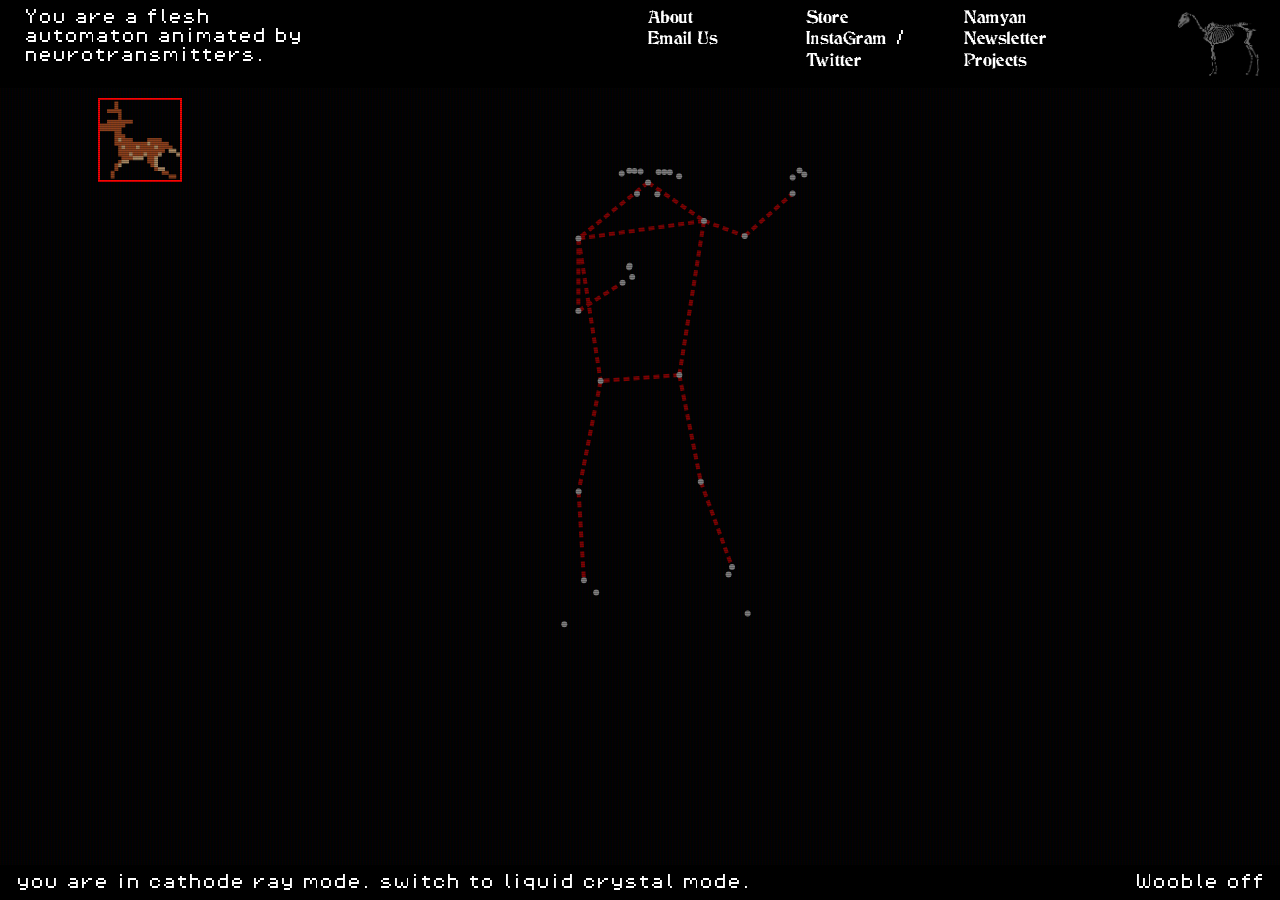
==== about.html @ b90b241c "force chaser visible with inline style, use flexbox for centring text" ====
<!DOCTYPE html>
<html>
<head>
  <title>About - NAMYAN</title>
  <link rel="shortcut icon" type="image/png" href="mouse.png">
  <link rel="icon" type="image/png" href="gmouse.png">

  <meta charset="UTF-8">
  <meta name="viewport" content="width=device-width, initial-scale=1.0, user-scalable=no">
  <meta name="title" content="NAMYAN">
  <meta name="description" content="NAMYAN">

  <!-- Open Graph -->
  <meta property="og:type" content="website">
  <meta property="og:url" content="https://namyan.org/">
  <meta property="og:title" content="NAMYAN">
  <meta property="og:description" content="NAMYAN">
  <meta property="og:image" content="meta.jpg">

  <!-- Twitter Cards -->
  <meta property="twitter:card" content="summary_large_image">
  <meta property="twitter:url" content="https://namyan.org/">
  <meta property="twitter:title" content="NAMYAN">
  <meta property="twitter:description" content="NAMYAN">
  <meta property="twitter:image" content="meta.jpg">

  <!-- Local CSS -->
  <link rel="stylesheet" href="styles.css">
  <link id="mode" rel="stylesheet" href="crt.css">

</head>
<body>

  <svg style="position:fixed;width:0;height:0;z-index:-1" aria-hidden="true">
    <filter id="fisheye">
      <feTurbulence type="fractalNoise" baseFrequency="0.015" numOctaves="1" result="noise"/>
      <feDisplacementMap in="SourceGraphic" in2="noise" scale="30" xChannelSelector="R" yChannelSelector="G"/>
    </filter>
    <filter id="fisheye2">
      <feTurbulence type="fractalNoise" baseFrequency="0.015" numOctaves="1" result="noise"/>
      <feDisplacementMap in="SourceGraphic" in2="noise" scale="25" xChannelSelector="G" yChannelSelector="B"/>
    </filter>
  </svg>

  <div id="header">


  <div class="grid-2">
    <div class="grid-2 def-div">
      <span id="definition" class="defintion"></span>
      <nav class="mobile-menu">Menu</nav>
    </div>
  </div>

  <div class="grid-2">
    <div class="grid-4">
      <ul class="nav">
       <li><a id="link-about" href="about.html">About</a></li>
       <li><a id="" href="mailto:namyan@namyan.org">Email Us</a></li>
        <!-- <li><a id="link-projects" href="projects.html">Projects</a></li> -->
      </ul>
    </div>
    <div class="grid-4">
      <ul class="nav">
               <li><a id="link-support" href="store.html">Store</a></li>
                <li><a id="" href="https://instagram.com/namyan.co" target="_blank">InstaGram</a> / 
            <a href="https://twitter.com/namyan" target="_blank">Twitter</a>
        <!-- <li><a id="link-support" href="store.html">Store</a></li> -->
      </ul>
    </div>
    <div class="grid-4">
      <ul class="nav">
        <li><a id="link-newsletter" href="newsletter.html" target="_blank">Namyan Newsletter</a></li>
        <li><a id="link-projects" href="projects.html">Projects</a></li>
        </li>
      </ul>
    </div>
    <div class="grid-4">
      <div class="nav logo">
        <a href="index.html"><img src="bhorse-bones.png"></a>
      </div>
    </div>
  </div>
</div>

<div class="mobile-menu-content">
  <h2><a id="link-participate" href="participate.html">Participate</a></h2>
  <h2><a id="link-projects" href="projects.html">Projects</a></h2>
  <h2><a id="link-about" href="about.html">About</a></h2>
  <h2><a id="link-store" href="store.html">Store</a></h2>
  <h2><a id="link-newsletter" href="newsletter.html" target="_blank">Namyan Newsletter</a></h2>
  <h2><a id="" href="mailto:namyan@gmail.com">Email</a></h2>
  <h2><a id="" href="https://instagram.com/namyan.co" target="_blank">InstaGram</a></h2>
  <h2><a href="https://twitter.com/namyan" target="_blank">Twitter</a></h2>
</div>

  

  <div id="footer">
    <div class="mode"><button id="mode-toggle"></button></div>
    <div class="wobble"><button id="wobble-toggle">Wooble off</button></div>
  </div>


  <div class="website-grid grid-hide">
    <div class="grid-inner">
      <section>
        <div class="grid-2">
          <!-- <div class="chars chars1"></div> -->
          <p class="large">NA</p>
        </div>
        <div class="grid-2">
          <!-- <div class="chars chars1"></div> -->
          <p class="large">M</p>
        </div>
        <div class="grid-2">
          <!-- <div class="chars chars3"></div> -->
          <p class="large">Y</p>
        </div>
        <div class="grid-2">
          <!-- <div class="chars chars4"></div> -->
          <p class="large">AN</p>
        </div>
      </section>
    </div>
  </div>
  <div class="crt-overlay crt-overlay-fullsize"></div>
  <div id="shell" class="shell shell-fullsize">

  <!-- Loader block here -->
  <div class="loader-content">
    <canvas id="pose-loader" width="400" height="400">
      
    </canvas>
  </div>

    <div class="shell-content hide-content" style="display:flex; align-items:center; justify-content:center; height:100%;">
      <p style="text-align:center; font-family:var(--main-special-font); font-size:16px; margin:0;">for the love of the game</p>
    </div>

    <div id="chaser" style="display:block; top:100px; left:100px;">
      <img src="images/svgs/demon1.svg" class="chaser-frame" data-frame="0" data-mode="wander">
      <img src="images/svgs/demon2.svg" class="chaser-frame" data-frame="1" data-mode="wander">
      <img src="images/svgs/chaser1.svg" class="chaser-frame" data-frame="0" data-mode="attack" style="display:none">
      <img src="images/svgs/chaser2.svg" class="chaser-frame" data-frame="1" data-mode="attack" style="display:none">
    </div>
  </div>

  <script src="outside.js"></script>

<style>
#chaser {
  display: none;
  position: fixed;
  width: 80px;
  height: 80px;
  pointer-events: none;
  z-index: 9999;
  will-change: transform;
  outline: 2px solid red;
}
@media (max-width: 600px) {
  #chaser { width: 50px; height: 50px; }
}
#chaser .chaser-frame {
  position: absolute;
  top: 0;
  left: 0;
  width: 100%;
  height: 100%;
  filter: none !important;
  -webkit-filter: none !important;
}
#chaser .chaser-frame[data-frame="1"] {
  opacity: 0;
}
#chaser .chaser-frame[data-mode="attack"] {
  transform: scale(1.35);
  transform-origin: center center;
}
</style>



</body>

</html>
---- styles.css ----
:root {
    --text-margin: 10vh;
    --body-margin: 1.25vw;
    --program-margin: .5vw;

    --header-height: 88px;
    --footer-height: 35px;
    --border-rad: 4px;

    --small-text: var(--main-small-text);
    --small-line-height: var(--main-small-line-height);
    --medium-text: var(--main-medium-text);
    --medium-line-height: var(--main-medium-line-height);
    --large-text: var(--main-large-text);
    --large-line-height: var(--main-large-line-height);

    --main-small-text: calc(14px + 0.1vw);
    --main-small-line-height: 1;
    --main-medium-text: calc(20px + 0.34vw);
    --main-medium-line-height: 1.1;
    --main-large-text: calc(24px + 2vw);
    --main-large-line-height: 1;

    --main-title-font: 'Hershey', sans-serif;
    --main-header-font: 'Hershey', sans-serif;
    --main-body-font: 'Hershey', sans-serif;
    --main-special-font: 'Screenfont', monospace;

    --alpha-title-font: 'Geneva 9', sans-serif;
    --alpha-header-font: 'Arastin Pro', sans-serif;
    --alpha-body-font: 'DIN Alternate', sans-serif;
    --alpha-special-font: 'Ductus', sans-serif;
}

@font-face {
  font-family: 'Hershey';
  src: url('fonts/JMH Cthulhumbus Arcade.otf') format('opentype');
  font-weight: bold;
}
@font-face {
  font-family: 'Hershey';
  src: url('fonts/PixelOperator8.ttf') format('truetype');
  font-weight: normal;
}
@font-face {
  font-family: 'Geneva 9';
  src: url('fonts/JMH Cthulhumbus Arcade.otf') format('opentype');
}
@font-face {
  font-family: 'Arastin Pro';
  src: url('fonts/PixelOperator8.ttf') format('truetype');
}
@font-face {
  font-family: 'DIN Alternate';
  src: url('fonts/PixelOperator8.ttf') format('truetype');
}
@font-face {
  font-family: 'Ductus';
  src: url('fonts/JMH Cthulhumbus Arcade.otf') format('opentype');
}
@font-face {
  font-family: 'Screenfont';
  src: url('fonts/PixelOperatorMono-Bold.ttf') format('truetype');
}

.alpha.featured .title,
.alpha #session-name, #tag.alpha {
  font-family: var(--alpha-title-font) !important;
  letter-spacing: 0.1rem;
  -webkit-text-stroke: 2px;
}

#tag.alpha {
  color: var(--alpha-text);
}

.alpha.session .title.class {
  font-size: calc(var(--large-text) * .7) !important;
}

.alpha .index-teachers {
  letter-spacing: .05rem;
  font-size: 1.7rem;
}

.alpha #home {
  gap: 0px;
  position: relative;
}

.currently .alpha, .alpha .home-intro {
  position: relative;
}

.alpha p.large {
  font-size: calc(20px + 1.5vw) !important;
}

#session-name a {
  text-decoration: none !important;
}

html {
  box-sizing: border-box;
  scroll-behavior: smooth;
}

.fisheye {
  perspective: 600px;
  perspective-origin: 50% 40%;
}

.fisheye .shell,
.fisheye #shell {
  transform: rotateX(2deg) scale(0.97);
  transform-style: preserve-3d;
  filter: url(#fisheye);
}

.fisheye #header {
  transform: rotateX(-1deg) scale(1.02);
  transform-style: preserve-3d;
  filter: url(#fisheye2);
}

.fisheye #footer {
  transform: rotateX(-1deg) scale(1.02);
  transform-style: preserve-3d;
  filter: url(#fisheye2);
}

*, *:before, *:after {
  box-sizing: inherit;
}

body {
  background-color: var(--background);
  margin: 0;
  font: var(--main-title-font);
  color: inherit;
}

h1, h2, h3, h4, h5, p, ul, li {
  margin: 0;
}

h1 {
  -ms-transform: rotate(0deg) !important;
  -webkit-transform: rotate(0deg) !important;
  transform: rotate(0deg) !important;
}

h1, p.large, .mobile-menu, a.large, h8 {
  font-size: var(--large-text) !important;
  font-weight: lighter;
  font-family: var(--main-title-font);
}

.session .title, .project .title {
  font-size: var(--large-text) !important;
  word-break: break-word;
}

.featured:hover .title, .title:hover,
.featured:hover h6,
.entity:hover h3 {
  color: var(--text-link);
}

.project h4.type {
  text-transform: lowercase;
}

.project h2, .project h6 {
  font-size: var(--medium-text);
}

h2, .mobile-menu-content h2 a {
  font-size: var(--medium-text);
  font-family: var(--main-title-font);
}

h3, section .grid-2 p, .block-text, section .grid-2 ul {
  font-size: var(--medium-text);
  font-weight: lighter;
  line-height: var(--medium-line-height);
  letter-spacing: -.5px;
}

h3, section .grid-2 p, .block-text {
  margin-bottom: calc(var(--text-margin)/3);
}

.labels-info h3 {
  margin-bottom: 0px !important;
  margin-top: calc(var(--body-margin)/3);
}

section .grid-2 ul ul {
  padding-inline-start: calc(var(--body-margin)*6 * -1);
}

section .grid-2 ul li {
  margin-bottom: var(--body-margin);
}

.grid-2 p, section .grid-2 ul {
  padding-right: calc(var(--text-margin)/2);
  list-style: none;
}

.block-text .test-icon, p .test-icon {
  color: var(--text-color);
}
.block-text .test-icon::before, p .test-icon::before, .sfpc-link .test-icon::before {
  content: "\25E6\FE0E";
}
.block-text:nth-of-type(3n) .test-icon::before, p .test-icon:nth-of-type(3n)::before, .sfpc-link:nth-of-type(3n) .test-icon::before {
  content: "*\FE0E";
}
.block-text:nth-of-type(2n) .test-icon::before, p .test-icon:nth-of-type(2n)::before, .sfpc-link:nth-of-type(2n) .test-icon::before {
  content: "\25AB\FE0E";
}
.block-text:nth-of-type(4n) .test-icon::before, p .test-icon:nth-of-type(4n)::before, .sfpc-link:nth-of-type(4n) .test-icon::before {
  content: "\25CC\FE0E";
}
.block-text:nth-of-type(5n) .test-icon::before, p .test-icon:nth-of-type(5n)::before, .sfpc-link:nth-of-type(5n) .test-icon::before {
  content: "\2023\FE0E";
}

section .grid-2 ul li::before {
  content: "\25E6\FE0E";
  font-weight: bold;
  line-height: var(--medium-text);
  display: inline-block;
  width: 1.5em;
  margin-left: -1.5em;
  font-family: var(--main-special-font);
}

section .grid-2 ul li:nth-of-type(3n):before,
section .grid-2 ul:nth-of-type(3n) li:before {
  content: "*\FE0E";
  font-family: var(--main-special-font);
}

section .grid-2 ul li:nth-of-type(2n):before,
section .grid-2 ul:nth-of-type(2n) li:before {
  content: "\25AB\FE0E";
  font-family: var(--main-special-font);
}

section .grid-2 ul li:nth-of-type(4n):before,
section .grid-2 ul:nth-of-type(4n) li:before {
  content: "\25CC\FE0E";
  font-family: var(--main-special-font);
}

section .grid-2 ul li:nth-of-type(5n):before,
section .grid-2 ul:nth-of-type(5n) li:before {
  content: "\2023\FE0E";
  font-family: var(--main-special-font);
}

.no-margin-bottom {
  margin-bottom: 0px !important;
}

.top h3 {
  margin: 0px !important;
}

section .grid-2 p a, .details a, li a, ul a {
  font-weight: bold;
}

section .grid-2 p a:after {
  border-width: 0 0 0px !important;
}

section .grid-2 p a:hover {
  text-decoration: none;
}

section .grid-2 p.large a, a.large {
  font-weight: lighter;
}

.nav.logo img {
  width: 6px;
  height: auto;
  display: flex;
  align-items: center;
  padding: 4px;
}

h4, .roles, caption, figure, p.small, .small {
  font-size: var(--small-text);
  font-weight: bold;
  font-family: var(--main-title-font);
  letter-spacing: 0px;
}

h3 span.small.block {
  font-size: var(--small-text);
  font-weight: bold;
  font-family: var(--main-title-font);
  letter-spacing: 0px;
  display: block;
  background: none !important;
  padding: 3px 0px;
}

.roles {
  display: block;
  margin-top: calc(var(--body-margin)/20);
  margin-bottom: calc(var(--body-margin)/20);
}

h5 {
  font-size: var(--small-text);
  font-weight: normal;
  font-family: var(--main-title-font);
}

h6 {
  font-family: var(--main-special-font) !important;
  font-size: var(--medium-text);
  line-height: var(--medium-line-height);
  margin-bottom: 0;
  margin-top: 0;
  font-weight: lighter;
}

section .grid-2 h6 {
  margin-bottom: calc(var(--text-margin)/3);
  padding-top: calc(var(--text-margin)/3);
}

section .grid-2 h6:first-of-type {
  padding-top: 0px !important;
}

.test-icon {
  font-family: var(--main-special-font) !important;
  font-size: var(--medium-text);
}

p.large .test-icon {
  font-size: var(--large-text);
}

img {
  display: block;
  max-width: 100%;
}

.link-show-grid {
  cursor: pointer;
  display: inline-block;
  line-height: var(--large-text);
}

.website-grid {
  position: fixed;
  background: var(--background);
  padding: calc(var(--body-margin)/2) calc(var(--body-margin)/2) var(--footer-height) calc(var(--body-margin)/2);
  z-index: 999999999999999999999999999999 !important;
  top: 0px;
  left: 0px;
  width: 100%;
  height: 100%;
  opacity: .95;
  display: block;
  pointer-events: none;
  gap: var(--body-margin);
}

.grid-hide {
  opacity: 0;
  visibility: hidden;
}

.grid-show {
  opacity: 1;
  visibility: visible;
}

.grid-inner {
  padding: 0 var(--body-margin) 0 var(--body-margin);
  border-width: 2px;
  border-radius: var(--border-rad);
  height: calc(100vh - calc(var(--body-margin)/2) - var(--footer-height));
  box-sizing: border-box;
}

.grid-inner section {
  display: flex;
  flex-direction: row;
  flex-wrap: nowrap;
  justify-content: space-between;
  column-gap: var(--body-margin);
}

.website-grid .grid-2 {
  position: relative;
  border: 2px dotted var(--text-color);
  border-width: 2px;
  height: calc(100vh - calc(var(--body-margin)/2) - var(--footer-height) - 4px);
  line-height: calc(100vh - calc(var(--body-margin)*2));
  display: block;
  border-radius: var(--border-rad);
  text-align: center;
  box-sizing: border-box;
  width: 25%;
  overflow: hidden;
}

.website-grid .grid-2 p.large {
  position: absolute;
  left: 0px;
  bottom: 0px;
  text-align: center;
  width: 100%;
  padding-right: 0px !important;
  vertical-align: bottom;
}

.chars {
  position: relative;
  left: 0px;
  top: 0px;
  line-height: 1;
  overflow-wrap: break-word;
  word-wrap: break-word;
  hyphens: none;
  font-family: var(--main-special-font);
  text-align: justify;
}

.shell {
  background: var(--background);
  color: var(--text-color);
  border: 1px dotted #000;
  padding: var(--body-margin) var(--body-margin) 0 var(--body-margin);
  position: relative;
  z-index: 11;
  width: calc(100vw - var(--body-margin));
  margin: 0;
  overflow: scroll;
  border-radius: var(--border-rad);
  position: fixed;
  left: calc(var(--body-margin)/2);
  bottom: var(--footer-height);
}

.shell-fullsize {
  height: calc(100% - var(--footer-height) - var(--header-height));
  top: var(--header-height);
  bottom: auto;
}

.shell-fullsize iframe.newsletter-signup {
  border: 0;
  width: 100vw;
  height: calc(100%);
  position: absolute;
  left: 0px;
  top: 0px;
}

.loader-content {
  padding-top: 4vh;
  display: block;
  z-index: 99999999999999999999999999999999;
  width: 100%;
  height: 100%;
  word-break: break-word;
}

.loader-content p {
  display: block;
  word-break: break-word;
}

.loader-content p span {
  margin: 10px 0 0 10px;
  white-space: nowrap;
  overflow: hidden;
  width: 30em;
  animation: type 8s steps(60, end);
  word-break: break-all;
  line-height: var(--large-line-height);
  white-space: pre;
}

@keyframes type {
  from { width: 0; }
}

@keyframes cursor-blink {
  0% { opacity: 0; }
}

.loader-content p::after {
  content: "";
  width: 10px;
  height: calc(var(--large-text)*.5);
  display: inline-block;
  animation: cursor-blink 1.5s steps(2) infinite;
  margin-left: -10px;
}

.crt-overlay {
  padding: var(--body-margin) var(--body-margin) 0 var(--body-margin);
  pointer-events: none;
  z-index: 99999999999999999999999999999999;
  width: calc(100vw - var(--body-margin));
  margin: 0;
  border-radius: var(--border-rad);
  position: fixed;
  left: calc(var(--body-margin)/2);
}

.expand-intro {
  cursor: pointer;
}

.hide {
  display: inline-block;
  height: 0px !important;
  width: 0px !important;
  visibility: hidden;
  opacity: 0;
}

.hide-content {
  display: none;
}

.show {
  display: block;
  height: auto;
  visibility: visible;
  opacity: 1;
}

a {
  transition: all .2s ease-in-out;
}

#header {
  position: fixed;
  top: 0px;
  left: 0px;
  width: 100%;
  display: flex;
  justify-content: space-between;
  padding: calc(var(--body-margin)/2) var(--body-margin);
  z-index: 10000;
  background: #000;
  color: #fff;
  font-family: var(--main-title-font);
  font-weight: normal;
  font-size: var(--small-text);
  line-height: 1.25;
}

#header .grid-2 {
  width: 50%;
  display: flex;
  gap: var(--body-margin);
  padding-left: calc(var(--body-margin)/2);
  box-sizing: border-box;
}

#header .grid-2 .grid-2 {
  padding-left: 0px !important;
}

#header .grid-4 {
  width: 25%;
}

#header .grid-4 .nav a {
  color: #fff;
  text-decoration: none;
  line-height: 1.4;
}

#header .grid-4 .nav a:hover {
  text-decoration: underline;
}

#header ul {
  list-style: none;
  padding-inline-start: 0px !important;
}

#header .logo img {
  max-height: calc(var(--header-height) - calc(var(--body-margin)));
  height: var(--header-height);
  width: auto;
  float: right;
}

.def-div {
  cursor: pointer;
}

.def-div:hover {
  opacity: .6;
}

.logo, .mobile-menu {
  transition: all .2s ease-in-out;
}

.mobile-menu.hide-menu {
  pointer-events: none;
}

.logo:hover, .mobile-menu:hover {
  opacity: .6;
}

#footer {
  position: fixed;
  bottom: 0px;
  left: 0px;
  width: 100%;
  display: block;
  padding: 0 var(--body-margin);
  z-index: 10000;
  background: #000 !important;
  color: #fff;
  height: var(--footer-height);
}

#footer .mode {
  float: left;
  color: #fff;
  font-family: var(--main-title-font);
  font-weight: normal;
  font-size: var(--small-text);
  line-height: var(--footer-height);
  vertical-align: center;
}

#footer .mode a {
  font-weight: bold;
  text-decoration: none;
  color: #fff;
}

#footer .wobble {
  float: right;
  color: #fff;
  font-family: var(--main-title-font);
  font-weight: normal;
  font-size: var(--small-text);
  line-height: var(--footer-height);
  vertical-align: center;
  display: block;
}

#footer button, input[type="submit"], input[type="reset"] {
  background: none;
  color: inherit;
  border: none;
  padding: 0;
  font: inherit;
  cursor: pointer;
  outline: inherit;
}

.footer-left {
  float: left;
}

.footer-right {
  float: right;
}

section {
  display: flex;
  column-gap: calc(var(--body-margin));
  scroll-margin: var(--text-margin);
}

.break {
  border-bottom-width: 1px dotted;
  border-bottom: 1px dotted var(--text-color);
  margin-bottom: var(--text-margin);
  padding-bottom: var(--text-margin);
}

.break-endpage {
  margin-bottom: calc(var(--text-margin)*3);
}

.break-noline {
  margin-bottom: var(--text-margin);
}

.break-noline-small {
  margin-bottom: calc(var(--text-margin)/3);
}

section .left, section .grid-2 {
  width: 50%;
}

section.closed {
  display: flex;
  margin-bottom: 0px !important;
  padding-bottom: var(--text-margin);
  border-bottom: 0px !important;
}



#home {
  position: relative;
  z-index: 100;
  height: 100%;
  display: flex;
  flex-direction: row;
  flex-wrap: wrap;
  align-items: flex-start;
  align-content: space-between;
  gap: var(--text-margin);
}

.home {
  font-family: var(--main-title-font);
  color: var(--text-color);
}

.grid-1, .grid-1-img {
  display: flex;
  flex-wrap: wrap;
  justify-content: flex-start;
  column-gap: var(--body-margin);
  row-gap: var(--body-margin);
}

.currently {
  min-height: 20vh;
}

.rows-2 {
  display: flex;
  gap: var(--body-margin);
  flex-direction: column;
  flex-wrap: nowrap;
}

.grid-1 .grid-4, .grid-1-img .grid-4 {
  display: flex;
  width: calc(25% - var(--body-margin));
  min-width: 280px;
  flex: 1 1 calc(25% - var(--body-margin));
}

#section-projects .grid-1 .grid-4 {
  width: calc(33.33% - var(--body-margin));
  flex: 1 1 calc(33.33% - var(--body-margin));
  min-width: 300px;
}

#section-projects .grid-4.featured img {
  width: 100%;
  height: 250px;
  object-fit: cover;
  object-position: 50% 80%;
}

.grid-1-img img {
  box-sizing: border-box;
  border-radius: var(--border-rad);
}

.grid-1 .grid-2 {
  display: flex;
  width: calc(50% + var(--body-margin));
}

.grid-8 {
  display: flex;
  width: 12.5%;
  max-width: 100%;
  overflow: hidden;
}

.stacked-8 .grid-8 {
  display: flex;
  width: 100%;
}

.featured, .featured-div {
  box-sizing: border-box;
  border-radius: var(--border-rad);
  font-family: var(--main-title-font);
  min-height: 20vh;
  padding: var(--program-margin);
  cursor: pointer;
  border-width: 2px;
  border-style: dotted;
}

.featured h2.title, .featured-div h2.title {
  font-weight: lighter;
}

.featured img {
  border-radius: var(--border-rad);
}

.intro-featured {
  width: 100%;
  padding-bottom: var(--body-margin);
}

.featured:hover, .featured-div:hover {
  background-size: 150%;
  box-shadow: 0px 0px 15px var(--box-shadow);
}

.featured a, .featured-div a {
  text-decoration: none;
  color: inherit;
}

.featured p a {
  text-decoration: underline;
}

.featured a:hover, .featured-div a:hover {
  opacity: .8;
}

.grid-2.featured h4.type, .grid-1.featured h4.type {
  font-size: var(--small-text);
  font-weight: bold;
}

.type {
  margin-bottom: var(--program-margin);
}

.grid-2.featured h2, .grid-1.featured h2 {
  font-size: var(--large-text);
  font-weight: lighter !important;
}

.grid-2.featured h4, .grid-1.featured h4 {
  font-size: var(--medium-text);
  font-weight: lighter;
}

.grid-2 .featured-text, .grid-1 .featured-text {
  flex-direction: column;
  justify-content: space-between;
}

.featured-text {
  width: 100%;
  display: flex;
}

.grid-4 .featured-text, .grid-1 .featured-text {
  flex-direction: column;
  justify-content: space-between;
}

.participate .featured-text img {
  margin-bottom: var(--program-margin);
}

.participate .featured-text .bottom {
  margin-top: var(--body-margin);
  line-height: 1.2;
}

.featured-text .bottom {
  line-height: 1.2;
}

.grid-4.featured .dot {
  display: block;
  visibility: hidden;
  line-height: 0;
}

.underline, a.underline {
  text-decoration: underline !important;
}

.nav li a.underline:hover, .nav li a:hover {
  opacity: .6;
}

section ul {
  list-style-type: disc;
  margin-block-start: 1em;
  margin-block-end: 1em;
  margin-inline-start: 0px;
  margin-inline-end: 0px;
  padding-inline-start: 0px;
  list-style-type: circle;
}

p a, .details a, li a, ul a {
  text-decoration: underline;
  position: relative;
}

a.citation {
  text-decoration-style: dotted !important;
  cursor: pointer;
  display: inline;
}

.sup {
  vertical-align: super;
  font-size: var(--medium-text);
  font-family: var(--main-special-font);
  color: var(--text-link);
}

.grid-2 .citation sup, .grid-2 sup {
  font-size: var(--small-text) !important;
  color: var(--text-link) !important;
  font-weight: bold;
}

span.reference {
  display: block;
  margin-bottom: var(--body-margin);
  scroll-margin: var(--body-margin);
}

.intro a, p.large a, a.large {
  text-underline-offset: 4px;
  text-decoration-thickness: 3px;
}

p a:hover, .details a:hover {
  text-decoration: none;
}

i.special {
  text-transform: lowercase;
  font-style: normal;
}

.type-list-comma {
  text-transform: lowercase;
}

.intro .bio {
  display: inline-block;
  vertical-align: bottom;
  width: var(--large-text);
  height: var(--large-text);
  background-size: cover;
  border-radius: 100%;
}

.mobile-menu, .mobile-menu-content {
  display: none;
}

.mobile-menu-content {
  opacity: 0;
  display: flex;
  height: 0px;
  overflow: hidden;
}

.class-details {
  display: flex;
  flex-direction: column;
  font-size: var(--medium-text);
  line-height: calc(var(--medium-line-height)*1.5);
}

.market-details.class-details .details {
  align-content: center;
  align-items: center;
}

.product-images {
  margin-bottom: calc(var(--text-margin)/4);
}

.class-details .details {
  display: flex;
  gap: var(--body-margin);
}

.class-details .details .labels {
  width: calc(25% - var(--body-margin)/2);
  font-family: var(--main-special-font);
  text-transform: lowercase;
  overflow-wrap: break-word;
}

.class-details .details .labels-info {
  width: calc(75% - var(--body-margin)/2);
}

.class-details img {
  border-radius: var(--border-rad);
  margin-bottom: calc(var(--text-margin)/2);
}

.class-details .apply {
  border-radius: var(--border-rad);
  margin-top: calc(var(--body-margin)*2);
}

span#cost, h3 span, p span#cost {
  background: var(--text-link);
  border-radius: var(--border-rad);
  padding: 1px 5px;
  color: var(--background);
  font-family: var(--main-special-font);
  font-weight: normal;
  line-height: 1.4;
}

span#tag {
  border-radius: var(--border-rad);
  padding: 3px 5px 1px 5px;
  font-weight: normal;
  border: 1px solid;
}

#tag a, a#tag, a span#tag, .class-list-session h4 a {
  text-decoration: none !important;
}

#tag:hover {
  background-size: 150%;
  box-shadow: 0px 0px 15px var(--box-shadow);
}

.labels-info span.expand {
  line-height: calc(var(--medium-line-height)*1.5) !important;
}

span.expand {
  display: inline;
  cursor: pointer;
  line-height: var(--large-line-height);
}

span.expand.active {
  display: inline;
  color: var(--text-link) !important;
  line-height: var(--large-line-height);
}

span.expand.active a.link {
  display: none;
  line-height: var(--large-line-height);
}

.expanded {
  text-decoration: none !important;
  line-height: var(--large-line-height);
}

.labels-info .expanded {
  color: var(--text-color);
  line-height: calc(var(--medium-line-height)*1.5) !important;
}

span.expand.active {
  text-decoration: none !important;
  line-height: var(--large-line-height);
}

.hide-expanded {
  display: none;
  line-height: var(--large-line-height);
}

audio {
  width: 100%;
  max-width: 100%;
  margin: 2vw 0;
}

video {
  width: 100%;
  max-width: 100%;
  margin: 2vw 0;
  border-radius: var(--border-rad);
}

.hide-desk {
  display: none;
}

.hide-mobile {
  display: block;
}

.loader-content {
  position: fixed;
  inset: 0;
  background: black;
  z-index: 9999;
  display: flex;
  justify-content: center;
  align-items: center;
}

#pose-loader {
  width: 100vw;
  height: 100vh;
  display: block;
}

@media (max-width: 768px) {
  .hide-desk {
    display: block;
  }

  .hide-mobile {
    display: none;
  }

  :root {
    --text-margin: 10vh;
    --body-margin: 1.25vw;
    --program-margin: 1.5vw;
  }

  .grid-1 .grid-2, .grid-1 .grid-4 {
    width: 100% !important;
    flex: none !important;
    margin-bottom: calc(var(--body-margin)*2);
  }

  .grid-1-img .grid-4 {
    width: calc(50% - var(--body-margin)) !important;
    display: inline-block;
    margin-bottom: var(--body-margin);
  }

  .grid-2 p, .grid-2 ul {
    padding-right: 0;
  }

  section ul, section ol {
    padding-inline-start: calc(var(--body-margin)*6);
  }

  section ul ul, section ol ol {
    padding-inline-start: calc(var(--body-margin)*6 * -1);
  }

  section .grid-2 ul, section .grid-2 ul ul,
  section .grid-2 ol, section .grid-2 ol ol {
    padding-right: 0px;
  }

  section {
    display: block;
  }

  section .grid-2 h1 {
    margin-bottom: calc(var(--text-margin)/2);
  }

  section .grid-2 {
    width: 100%;
  }

  .grid-1 {
    display: block;
  }

  ul.nav {
    display: none;
  }

  #header {
    display: block !important;
  }

  #header .grid-4 {
    width: 100%;
    float: left;
    display: block !important;
  }

  #header .grid-2 {
    width: 50%;
    float: left;
    display: inline-block !important;
  }

  #header .grid-2 .grid-2 {
    width: 50%;
    float: left;
    display: inline-block !important;
  }

  #header .logo {
    text-align: right;
  }

  #header .logo img {
    height: 40px;
    width: auto;
    display: inline-block;
  }

  .mobile-menu {
    display: flex;
    align-items: center;
    justify-content: center;
    cursor: pointer;
    font-size: 11px;
    padding: 4px 10px;
    line-height: 1;
    letter-spacing: 1px;
    border: 1px solid var(--text-color);
    text-transform: lowercase;
  }
  .def-div {
    display: flex;
    align-items: center;
    justify-content: center;
  }

  .mobile-menu-content-show {
    opacity: 1;
    display: flex;
    height: auto;
    position: fixed;
    inset: 0;
    z-index: 999999999999;
    background: var(--background);
    flex-direction: column;
    justify-content: flex-start;
    align-items: center;
    padding-top: 15vh;
    overflow-y: auto;
  }

  .menu-close {
    position: absolute;
    top: var(--body-margin);
    right: var(--body-margin);
    font-size: 20px;
    cursor: pointer;
    z-index: 1;
    line-height: 1;
    padding: 4px 8px;
    font-family: var(--main-special-font);
  }

  .menu-poetry {
    font-size: 18px;
    line-height: 1.6;
    padding: 0 5vw 2vh;
    text-align: center;
    opacity: 0.8;
    max-width: 80%;
    font-family: var(--main-special-font);
  }

  .mobile-menu-content h2 {
    font-weight: lighter;
    width: 100%;
    margin: 0;
    font-size: 14px;
  }

  .mobile-menu-content a {
    display: block;
    color: var(--text-color);
    text-decoration: none;
    padding: 8px 0;
    font-size: 14px;
    line-height: 1.2;
    width: 100%;
    text-align: center;
  }

  .mobile-menu-content a:hover {
    opacity: .6;
  }

  .shell {
    width: calc(100vw - calc(var(--body-margin)));
  }

  .shell-fullsize {
    height: calc(100% - var(--footer-height) - var(--header-height));
    top: var(--header-height);
  }

  .shell-halfsize {
    height: calc(80% - var(--footer-height) - var(--header-height));
    top: calc(var(--header-height) + 20%);
  }

  .shell-fullsize .newsletter-signup {
    border: 0;
    width: 100vw;
    height: 100%;
    position: absolute;
    left: 0px;
    top: 0px;
  }

  section.stacked-4 .grid-1 {
    grid-template-columns: repeat(2,1.2fr);
    grid-column-gap: var(--body-margin);
    grid-row-gap: var(--body-margin);
  }

  section.stacked-4 .grid-1 .grid-4 {
    width: 100% !important;
  }

  .grid-4.featured .bottom > h4 > span {
    display: block !important;
    visibility: hidden !important;
    line-height: 0;
  }

  .stacked .grid-1.featured {
    margin-bottom: calc(var(--body-margin)*2);
  }

  .defintion {
    visibility: hidden;
    display: none;
    height: 0px;
  }

  .project .title {
    font-size: var(--medium-text) !important;
  }

  .project h6 {
    font-size: var(--small-text) !important;
  }

  figure.item img {
    max-height: 30vh !important;
    height: 30vh !important;
  }

  .featured-text.half {
    width: 100% !important;
    display: flex;
    flex-direction: row !important;
    font-size: var(--medium-text);
    padding-right: 0;
    gap: calc(var(--body-margin)*8);
  }

  .featured-text.half div {
    width: calc(100%) !important;
  }

  .website-grid {
    display: none;
    visibility: hidden;
    pointer-events: none;
  }

  .link-show-grid {
    pointer-events: none;
    text-decoration: none;
  }

  .intro a, p.large a, a.large {
    text-underline-offset: 3px;
    text-decoration-thickness: 2px;
  }
}
---- crt.css ----
:root {
    --background: #0a0a0a;
    --text-color: #DDDDDD;
    --text-link: #DDDDDD;
    --box-shadow: rgba(255,255,255,.5);
}



.sfpc-links-avatar {
  background-image: url('logo-crt.jpg');
}

body {
  color: var(--text-color);
}

a {
  color: var(--text-link);
}

.shell {
  border: 1px dotted #fff;
  box-sizing: border-box;
}

iframe {
  -webkit-filter: grayscale(100%);
filter: grayscale(100%);
}

.title-image {
  -webkit-filter: grayscale(100%);
filter: grayscale(100%);
}


.chars {
  opacity: .35;
}

h3 span.small.block {
    color: var(--text-color);
}

.tm-mark {
  font-family: var(--alpha-title-font);
  color: var(--alpha-link);
  font-size: 0.65em;
  position: absolute;
  top: -1px; /* tweak this */
}

.bio, img, .item img, .item-first, video {
  -webkit-filter: grayscale(100%) !important;
}

/* Unset the filter since featured sections are already grayscale-filtered.
   This reduces processing power and avoids crashes when there's a lot of images on mobile. */
.featured img {
  -webkit-filter: unset !important;
}

.featured {
  -webkit-filter: grayscale(100%);
  background-color: var(--background) !important;
  color: var(--text-color) !important;
  box-sizing: border-box;
  border-color: var(--text-color) !important;
}

        .featured:hover {
          box-shadow: 0px 0px 25px var(--box-shadow);
        }


.invert {
  filter:invert(1) !important;
}
@keyframes flicker {
  0% {
    opacity: 0.27861;
  }
  5% {
    opacity: 0.34769;
  }
  10% {
    opacity: 0.23604;
  }
  15% {
    opacity: 0.90626;
  }
  20% {
    opacity: 0.18128;
  }
  25% {
    opacity: 0.83891;
  }
  30% {
    opacity: 0.65583;
  }
  35% {
    opacity: 0.67807;
  }
  40% {
    opacity: 0.26559;
  }
  45% {
    opacity: 0.84693;
  }
  50% {
    opacity: 0.96019;
  }
  55% {
    opacity: 0.08594;
  }
  60% {
    opacity: 0.20313;
  }
  65% {
    opacity: 0.71988;
  }
  70% {
    opacity: 0.53455;
  }
  75% {
    opacity: 0.37288;
  }
  80% {
    opacity: 0.71428;
  }
  85% {
    opacity: 0.70419;
  }
  90% {
    opacity: 0.7003;
  }
  95% {
    opacity: 0.36108;
  }
  100% {
    opacity: 0.24387;
  }
}
@keyframes textShadow {
  0% {
    text-shadow: 0.4389924193300864px 0 1px rgba(0,30,255,0.5), -0.4389924193300864px 0 1px rgba(255,0,80,0.3), 0 0 3px;
  }
  5% {
    text-shadow: 2.7928974010788217px 0 1px rgba(0,30,255,0.5), -2.7928974010788217px 0 1px rgba(255,0,80,0.3), 0 0 3px;
  }
  10% {
    text-shadow: 0.02956275843481219px 0 1px rgba(0,30,255,0.5), -0.02956275843481219px 0 1px rgba(255,0,80,0.3), 0 0 3px;
  }
  15% {
    text-shadow: 0.40218538552878136px 0 1px rgba(0,30,255,0.5), -0.40218538552878136px 0 1px rgba(255,0,80,0.3), 0 0 3px;
  }
  20% {
    text-shadow: 3.4794037899852017px 0 1px rgba(0,30,255,0.5), -3.4794037899852017px 0 1px rgba(255,0,80,0.3), 0 0 3px;
  }
  25% {
    text-shadow: 1.6125630401149584px 0 1px rgba(0,30,255,0.5), -1.6125630401149584px 0 1px rgba(255,0,80,0.3), 0 0 3px;
  }
  30% {
    text-shadow: 0.7015590085143956px 0 1px rgba(0,30,255,0.5), -0.7015590085143956px 0 1px rgba(255,0,80,0.3), 0 0 3px;
  }
  35% {
    text-shadow: 3.896914047650351px 0 1px rgba(0,30,255,0.5), -3.896914047650351px 0 1px rgba(255,0,80,0.3), 0 0 3px;
  }
  40% {
    text-shadow: 3.870905614848819px 0 1px rgba(0,30,255,0.5), -3.870905614848819px 0 1px rgba(255,0,80,0.3), 0 0 3px;
  }
  45% {
    text-shadow: 2.231056963361899px 0 1px rgba(0,30,255,0.5), -2.231056963361899px 0 1px rgba(255,0,80,0.3), 0 0 3px;
  }
  50% {
    text-shadow: 0.08084290417898504px 0 1px rgba(0,30,255,0.5), -0.08084290417898504px 0 1px rgba(255,0,80,0.3), 0 0 3px;
  }
  55% {
    text-shadow: 2.3758461067427543px 0 1px rgba(0,30,255,0.5), -2.3758461067427543px 0 1px rgba(255,0,80,0.3), 0 0 3px;
  }
  60% {
    text-shadow: 2.202193051050636px 0 1px rgba(0,30,255,0.5), -2.202193051050636px 0 1px rgba(255,0,80,0.3), 0 0 3px;
  }
  65% {
    text-shadow: 2.8638780614874975px 0 1px rgba(0,30,255,0.5), -2.8638780614874975px 0 1px rgba(255,0,80,0.3), 0 0 3px;
  }
  70% {
    text-shadow: 0.48874025155497314px 0 1px rgba(0,30,255,0.5), -0.48874025155497314px 0 1px rgba(255,0,80,0.3), 0 0 3px;
  }
  75% {
    text-shadow: 1.8948491305757957px 0 1px rgba(0,30,255,0.5), -1.8948491305757957px 0 1px rgba(255,0,80,0.3), 0 0 3px;
  }
  80% {
    text-shadow: 0.0833037308038857px 0 1px rgba(0,30,255,0.5), -0.0833037308038857px 0 1px rgba(255,0,80,0.3), 0 0 3px;
  }
  85% {
    text-shadow: 0.09769827255241735px 0 1px rgba(0,30,255,0.5), -0.09769827255241735px 0 1px rgba(255,0,80,0.3), 0 0 3px;
  }
  90% {
    text-shadow: 3.443339761481782px 0 1px rgba(0,30,255,0.5), -3.443339761481782px 0 1px rgba(255,0,80,0.3), 0 0 3px;
  }
  95% {
    text-shadow: 2.1841838852799786px 0 1px rgba(0,30,255,0.5), -2.1841838852799786px 0 1px rgba(255,0,80,0.3), 0 0 3px;
  }
  100% {
    text-shadow: 2.6208764473832513px 0 1px rgba(0,30,255,0.5), -2.6208764473832513px 0 1px rgba(255,0,80,0.3), 0 0 3px;
  }
}


@keyframes textShadowBig {
  0% {
    text-shadow: 0.4389924193300864px 0 1px rgba(0,30,255,0.5), -0.4389924193300864px 0 1px rgba(255,0,80,0.3), 0 0 3px;
  }
  25% {
    text-shadow: 1.6125630401149584px 0 1px rgba(0,30,255,0.5), -1.6125630401149584px 0 1px rgba(255,0,80,0.3), 0 0 3px;
  }
  50% {
    text-shadow: 0.08084290417898504px 0 1px rgba(0,30,255,0.5), -0.08084290417898504px 0 1px rgba(255,0,80,0.3), 0 0 3px;
  }
  75% {
    text-shadow: 1.8948491305757957px 0 1px rgba(0,30,255,0.5), -1.8948491305757957px 0 1px rgba(255,0,80,0.3), 0 0 3px;
  }
  100% {
    text-shadow: 2.6208764473832513px 0 1px rgba(0,30,255,0.5), -2.6208764473832513px 0 1px rgba(255,0,80,0.3), 0 0 3px;
  }
}
/* #shell::after, */

.flickering::after {
   animation: flicker 1s infinite;
}
.crt-overlay::after {
  content: " ";
  display: block;
  position: fixed;
  top: var(--header-height);
  left: 0;
  bottom: 0;
  right: 0;
  background: rgba(18, 16, 16, 0.1);
  opacity: 0;
  z-index: 999999999999999999999999999;
  pointer-events: none;
  /* animation: flicker 1s infinite; */
  /* height: calc(100% - var(--footer-height) - var(--header-height)); */
}
/* #shell::before  */
.crt-overlay::before
{
  content: " ";
  display: block;
  position: fixed;
  top: var(--header-height);
  left: 0;
  bottom: 0;
  right: 0;
  background: linear-gradient(rgba(18, 16, 16, 0) 50%, rgba(0, 0, 0, 0.25) 50%), linear-gradient(90deg, rgba(255, 0, 0, 0.06), rgba(0, 255, 0, 0.02), rgba(0, 0, 255, 0.06));
  z-index: 999999999999999999999999999;
  background-size: 100% 2px, 3px 100%;
  pointer-events: none;
  /* height: calc(100% - var(--footer-height) - var(--header-height)); */
}

.crt-overlay-fullsize::after, .crt-overlay-fullsize::before {
  height: calc(100% - var(--footer-height) - var(--header-height));
}

.crt-overlay-halfsize::after, .crt-overlay-halfsize::before {
  height: calc(80% - var(--footer-height) - var(--header-height));
  top: calc(var(--header-height) + 20%) ;
}


#shell h1, #shell p.large {
  text-shadow: 3px 0 1px rgba(0,30,255,0.5), -3px 0 1px rgba(255,0,80,0.3), 0 0 3px;
    /* animation: textShadowBig 1s infinite; */
}

.loader-content p::after {
  box-shadow: 3px 0 1px rgba(0,30,255,0.5), -3px 0 1px rgba(255,0,80,0.3), 0 0 3px;

  color: var(--text-color) !important;
}

@media (max-width: 768px) {

    #shell h1
    , #shell p.large
    /* , #shell p.large a */
    /* , #shell p.large:hover */
    {
      animation: textShadow 10s infinite;
    }

}
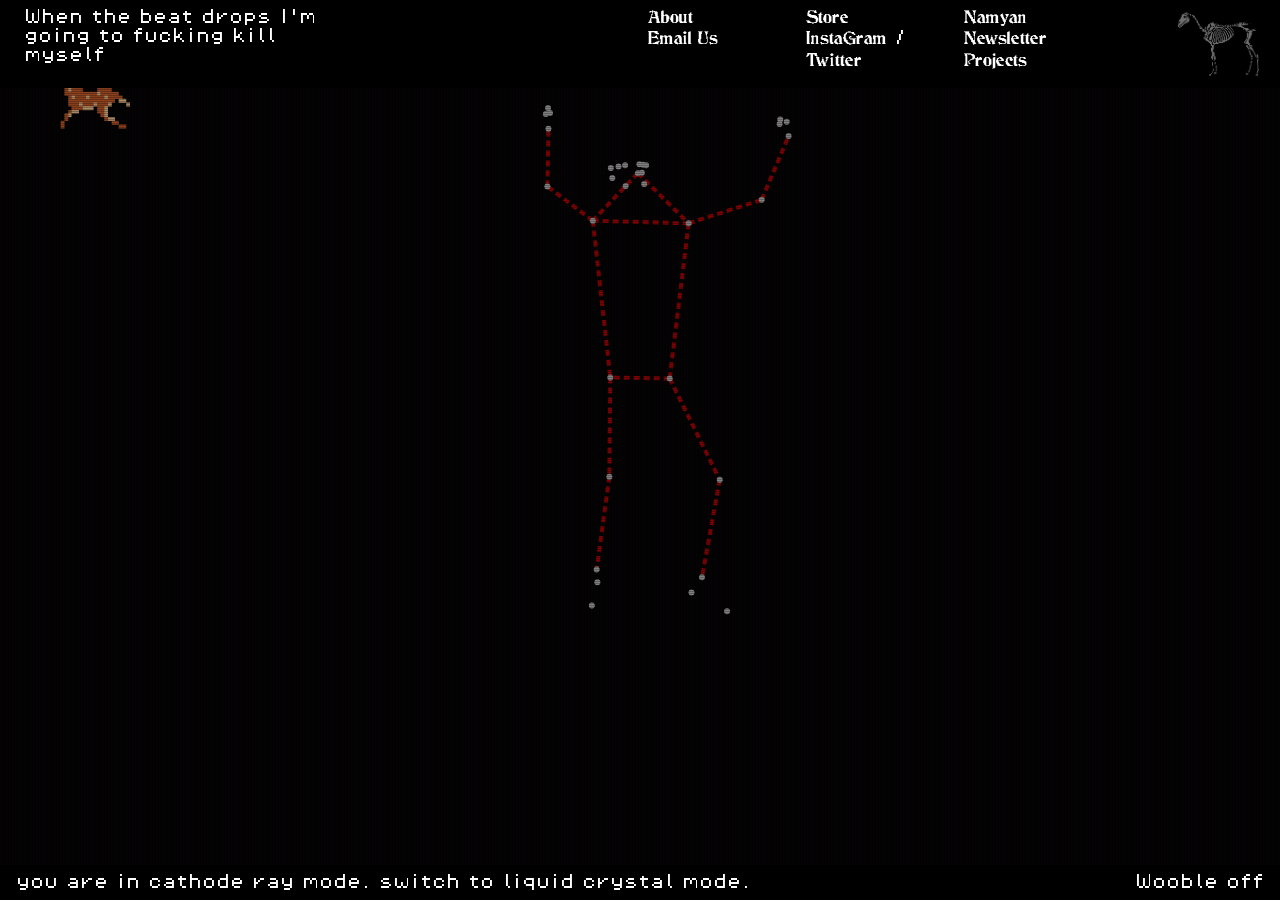
==== commit f188e8b3: "add centred text, make chaser directly visible, restore menu" ====
--- a/about.html
+++ b/about.html
@@ -48,7 +48,7 @@
   <div class="grid-2">
     <div class="grid-2 def-div">
       <span id="definition" class="defintion"></span>
-      <nav class="mobile-menu">Menu</nav>
+      <nav class="mobile-menu">☰</nav>
     </div>
   </div>
 
@@ -84,7 +84,8 @@
 </div>
 
 <div class="mobile-menu-content">
-  <h2><a id="link-participate" href="participate.html">Participate</a></h2>
+  <div class="menu-close">✕</div>
+  <div class="menu-poetry"></div>
   <h2><a id="link-projects" href="projects.html">Projects</a></h2>
   <h2><a id="link-about" href="about.html">About</a></h2>
   <h2><a id="link-store" href="store.html">Store</a></h2>
@@ -138,7 +139,7 @@
       <p style="text-align:center; font-family:var(--main-special-font); font-size:16px; margin:0;">for the love of the game</p>
     </div>
 
-    <div id="chaser" style="display:block; top:100px; left:100px;">
+    <div id="chaser" style="display:block; top:50px; left:50px;">
       <img src="images/svgs/demon1.svg" class="chaser-frame" data-frame="0" data-mode="wander">
       <img src="images/svgs/demon2.svg" class="chaser-frame" data-frame="1" data-mode="wander">
       <img src="images/svgs/chaser1.svg" class="chaser-frame" data-frame="0" data-mode="attack" style="display:none">
@@ -157,7 +158,6 @@
   pointer-events: none;
   z-index: 9999;
   will-change: transform;
-  outline: 2px solid red;
 }
 @media (max-width: 600px) {
   #chaser { width: 50px; height: 50px; }
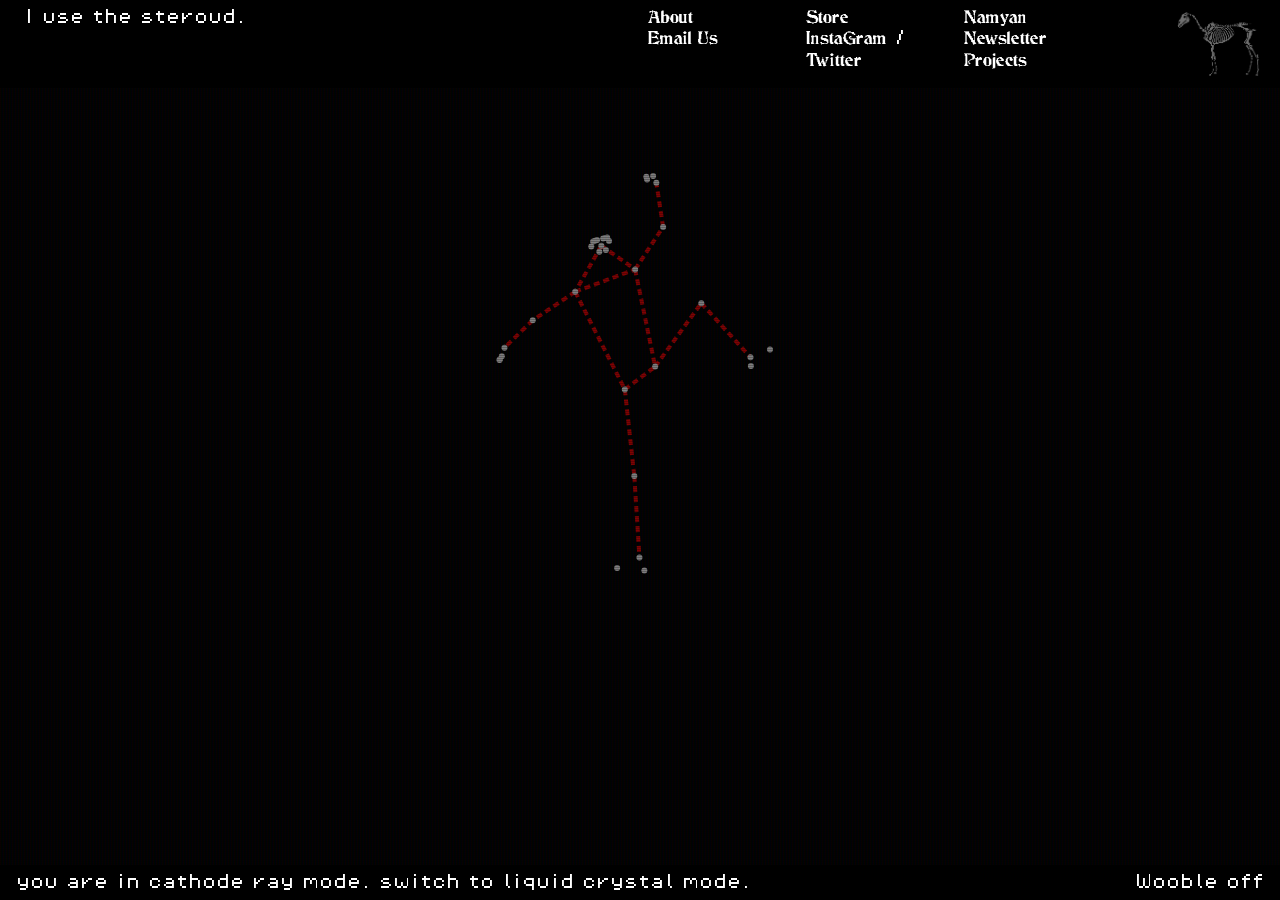
==== commit d91e0486: "show chaser only after loader via JS, centred text" ====
--- a/about.html
+++ b/about.html
@@ -139,7 +139,7 @@
       <p style="text-align:center; font-family:var(--main-special-font); font-size:16px; margin:0;">for the love of the game</p>
     </div>
 
-    <div id="chaser" style="display:block; top:50px; left:50px;">
+    <div id="chaser">
       <img src="images/svgs/demon1.svg" class="chaser-frame" data-frame="0" data-mode="wander">
       <img src="images/svgs/demon2.svg" class="chaser-frame" data-frame="1" data-mode="wander">
       <img src="images/svgs/chaser1.svg" class="chaser-frame" data-frame="0" data-mode="attack" style="display:none">
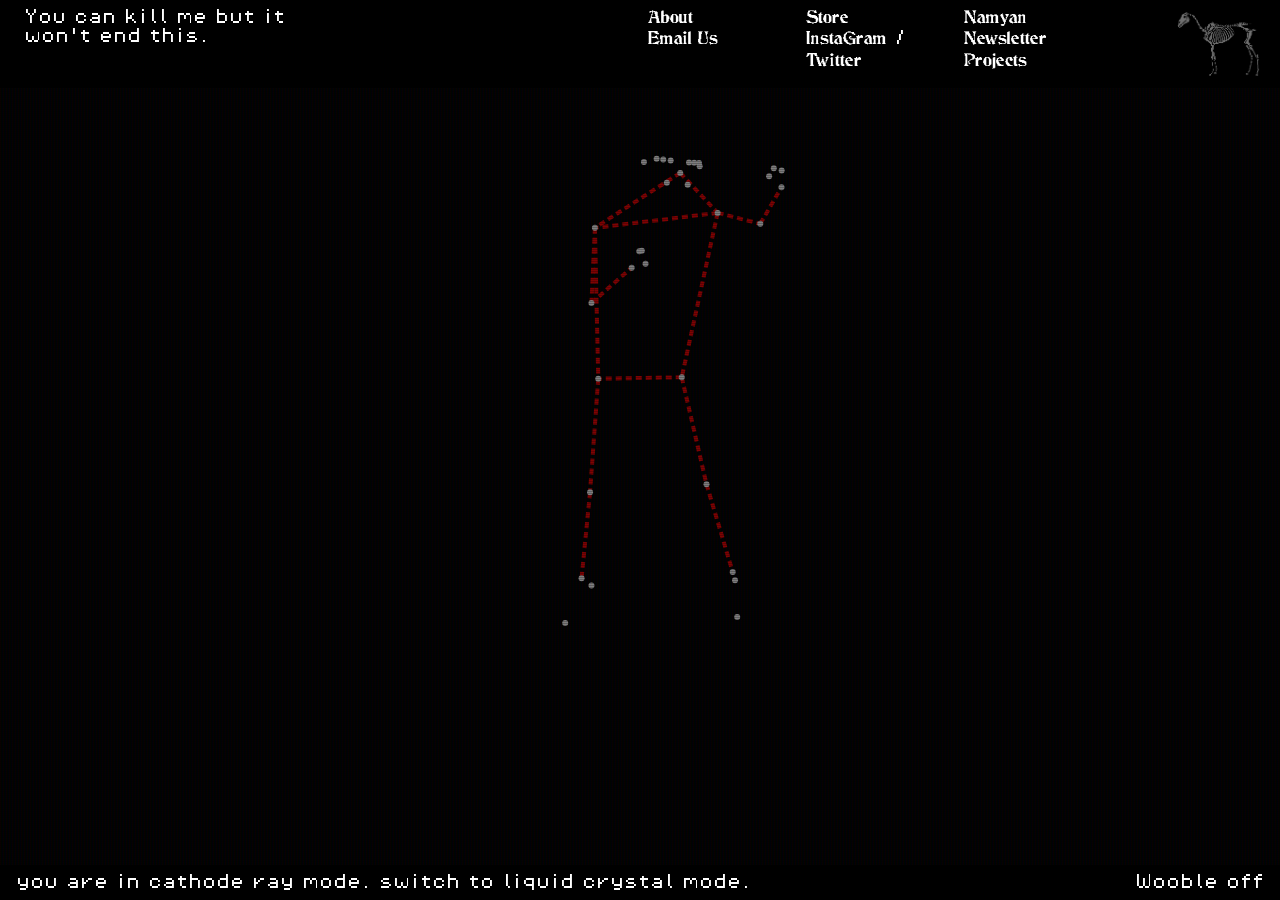
==== commit cfd03b21: "add fallback script to show chaser after 4s" ====
--- a/about.html
+++ b/about.html
@@ -180,7 +180,12 @@
 }
 </style>
 
-
+<script>
+setTimeout(function() {
+  var c = document.getElementById("chaser");
+  if (c) c.style.display = "block";
+}, 4000);
+</script>
 
 </body>
 
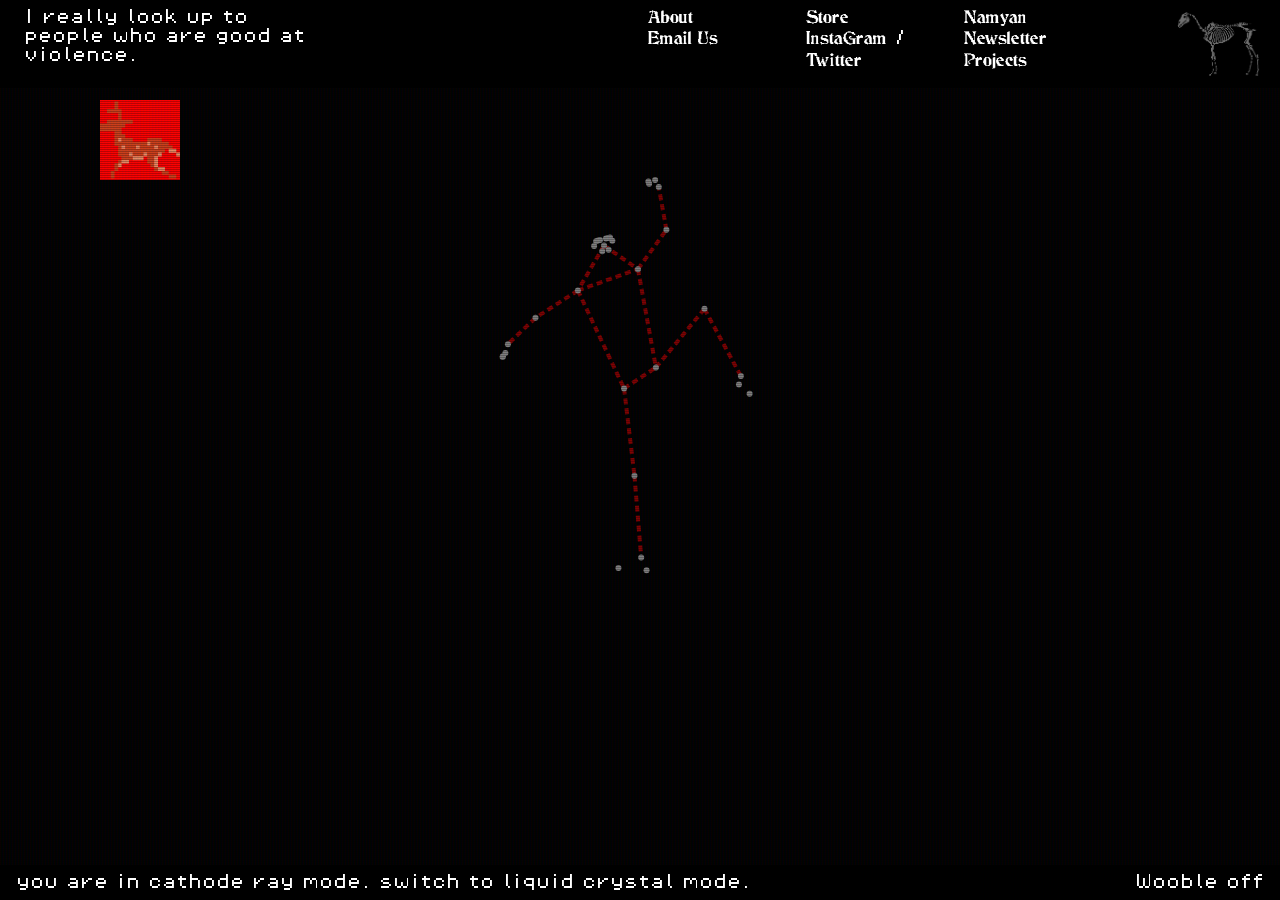
==== commit d1b0d77e: "move chaser outside shell, test with red bg" ====
--- a/about.html
+++ b/about.html
@@ -139,13 +139,14 @@
       <p style="text-align:center; font-family:var(--main-special-font); font-size:16px; margin:0;">for the love of the game</p>
     </div>
 
-    <div id="chaser">
+  </div>
+
+    <div id="chaser" style="display:block; background:red; top:100px; left:100px;">
       <img src="images/svgs/demon1.svg" class="chaser-frame" data-frame="0" data-mode="wander">
       <img src="images/svgs/demon2.svg" class="chaser-frame" data-frame="1" data-mode="wander">
       <img src="images/svgs/chaser1.svg" class="chaser-frame" data-frame="0" data-mode="attack" style="display:none">
       <img src="images/svgs/chaser2.svg" class="chaser-frame" data-frame="1" data-mode="attack" style="display:none">
     </div>
-  </div>
 
   <script src="outside.js"></script>
 
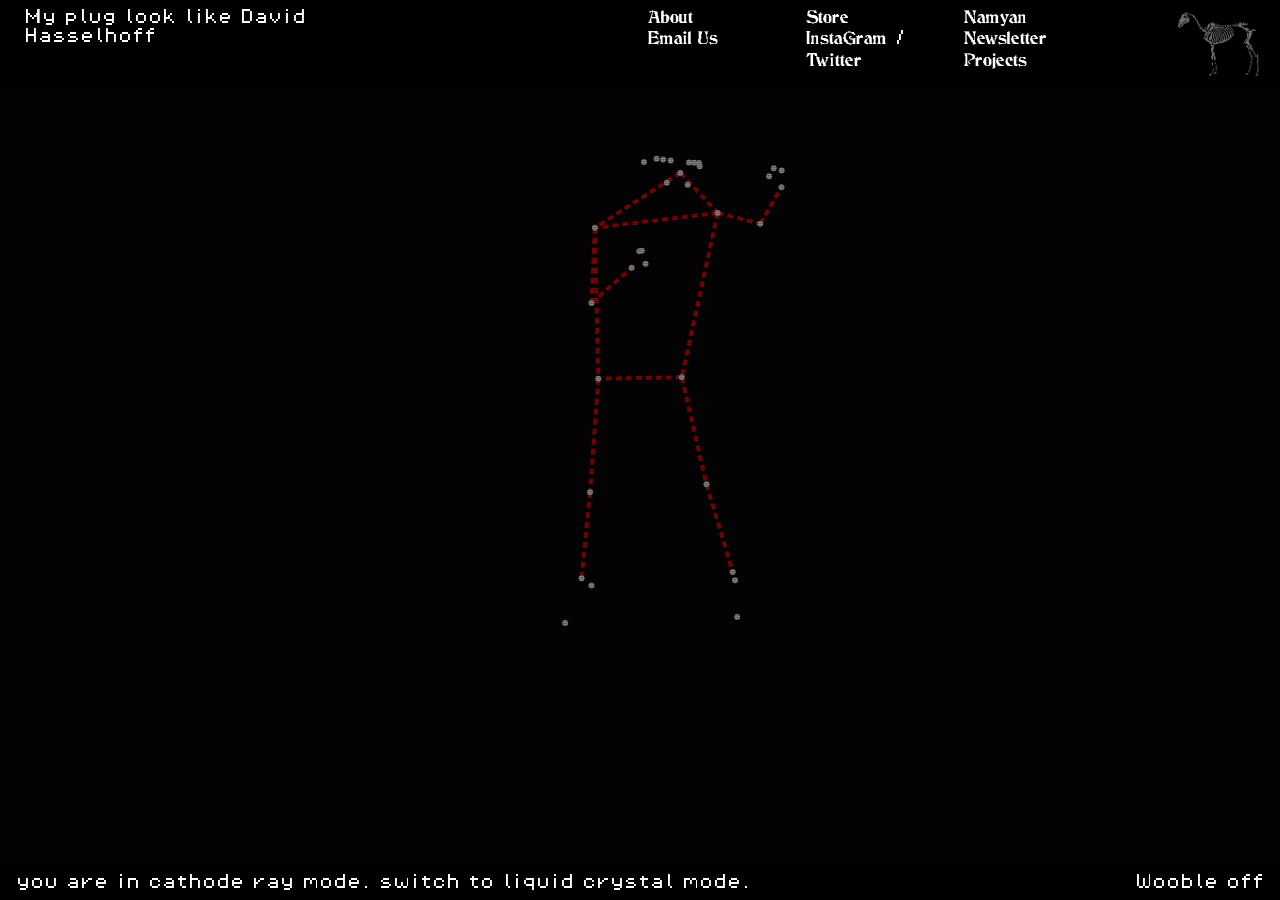
==== commit 19db8743: "centre text via absolute positioning, increase to 20px" ====
--- a/about.html
+++ b/about.html
@@ -135,13 +135,13 @@
     </canvas>
   </div>
 
-    <div class="shell-content hide-content" style="display:flex; align-items:center; justify-content:center; height:100%;">
-      <p style="text-align:center; font-family:var(--main-special-font); font-size:16px; margin:0;">for the love of the game</p>
+    <div class="shell-content hide-content" style="position:relative; height:100%;">
+      <p style="position:absolute; top:50%; left:50%; transform:translate(-50%,-50%); text-align:center; font-family:var(--main-special-font); font-size:20px; margin:0; white-space:nowrap;">for the love of the game</p>
     </div>
 
   </div>
 
-    <div id="chaser" style="display:block; background:red; top:100px; left:100px;">
+    <div id="chaser">
       <img src="images/svgs/demon1.svg" class="chaser-frame" data-frame="0" data-mode="wander">
       <img src="images/svgs/demon2.svg" class="chaser-frame" data-frame="1" data-mode="wander">
       <img src="images/svgs/chaser1.svg" class="chaser-frame" data-frame="0" data-mode="attack" style="display:none">
@@ -181,13 +181,6 @@
 }
 </style>
 
-<script>
-setTimeout(function() {
-  var c = document.getElementById("chaser");
-  if (c) c.style.display = "block";
-}, 4000);
-</script>
-
 </body>
 
 </html>
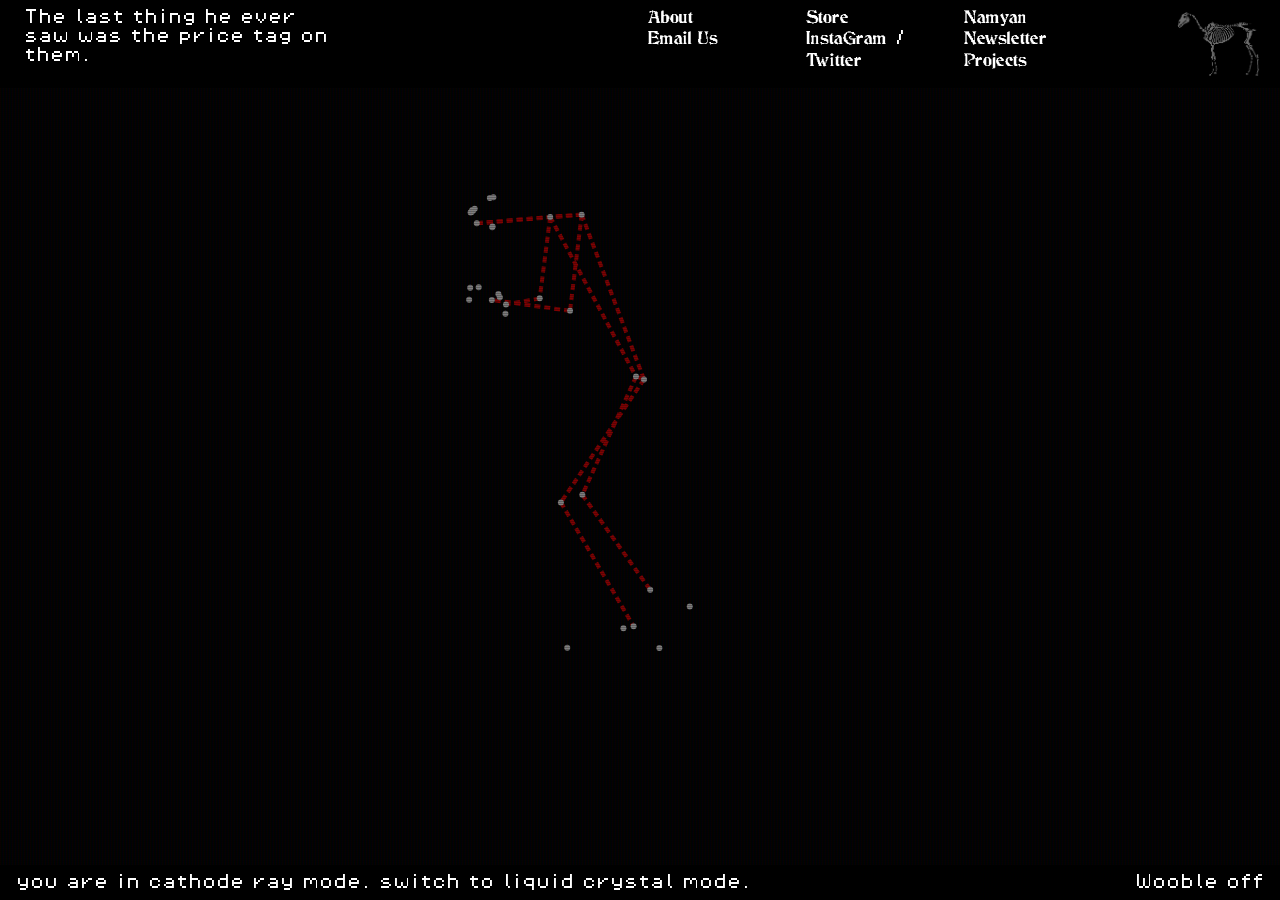
==== commit 72a53e85: "deertalk feature for about page" ====
--- a/about.html
+++ b/about.html
@@ -136,7 +136,15 @@
   </div>
 
     <div class="shell-content hide-content" style="position:relative; height:100%;">
-      <p style="position:absolute; top:50%; left:50%; transform:translate(-50%,-50%); text-align:center; font-family:var(--main-special-font); font-size:20px; margin:0; white-space:nowrap;">for the love of the game</p>
+      <p id="deertalk-trigger" style="position:absolute; top:50%; left:50%; transform:translate(-50%,-50%); text-align:center; font-family:var(--main-special-font); font-size:20px; margin:0; white-space:nowrap; cursor:pointer;">for the love of the game</p>
+    </div>
+
+    <div id="deertalk">
+      <button id="deertalk-close">X</button>
+      <div id="deertalk-frames">
+        <img src="images/svgs/deertalk1.svg" class="deertalk-frame" data-frame="0">
+        <img src="images/svgs/deertalk2.svg" class="deertalk-frame" data-frame="1">
+      </div>
     </div>
 
   </div>
@@ -179,8 +187,131 @@
   transform: scale(1.35);
   transform-origin: center center;
 }
+#deertalk {
+  display: none;
+  position: absolute;
+  top: 0;
+  left: 0;
+  width: 100%;
+  height: 100%;
+  z-index: 100;
+}
+#deertalk-close {
+  position: absolute;
+  top: 10px;
+  right: 15px;
+  background: none;
+  border: none;
+  color: red;
+  font-size: 36px;
+  cursor: pointer;
+  z-index: 101;
+  font-family: var(--main-special-font);
+  line-height: 1;
+  padding: 4px 8px;
+}
+#deertalk-close:hover {
+  color: #ff6666;
+}
+#deertalk-frames {
+  position: absolute;
+  top: 0;
+  left: 0;
+  width: 100%;
+  height: 100%;
+}
+#deertalk-frames .deertalk-frame {
+  position: absolute;
+  top: 0;
+  left: 0;
+  width: 100%;
+  height: 100%;
+  object-fit: contain;
+}
+#deertalk-frames .deertalk-frame[data-frame="1"] {
+  opacity: 0;
+}
 </style>
 
+<script>
+(function() {
+  var trigger = document.getElementById('deertalk-trigger');
+  if (!trigger) return;
+  var container = document.getElementById('deertalk');
+  var frames = container.querySelectorAll('.deertalk-frame');
+  var closeBtn = document.getElementById('deertalk-close');
+  var chaser = document.getElementById('chaser');
+  var intervalId = null;
+  var audio = null;
+  var frameIdx = 0;
+
+  function preload() {
+    return Promise.all([
+      new Promise(function(resolve) {
+        var img = new Image();
+        img.onload = resolve;
+        img.onerror = resolve;
+        img.src = 'images/svgs/deertalk1.svg';
+      }),
+      new Promise(function(resolve) {
+        var img = new Image();
+        img.onload = resolve;
+        img.onerror = resolve;
+        img.src = 'images/svgs/deertalk2.svg';
+      }),
+      new Promise(function(resolve) {
+        audio = new Audio('audio/ifnottome.wav');
+        audio.addEventListener('canplaythrough', resolve);
+        audio.addEventListener('error', resolve);
+        audio.load();
+      })
+    ]);
+  }
+
+  var preloaded = preload();
+
+  function startAnimation() {
+    trigger.style.display = 'none';
+    if (chaser) chaser.style.display = 'none';
+    container.style.display = 'block';
+    frameIdx = 0;
+    frames[0].style.opacity = '1';
+    frames[1].style.opacity = '0';
+    if (intervalId) clearInterval(intervalId);
+    intervalId = setInterval(function() {
+      frameIdx = (frameIdx + 1) % 2;
+      frames[0].style.opacity = frameIdx === 0 ? '1' : '0';
+      frames[1].style.opacity = frameIdx === 1 ? '1' : '0';
+    }, 300);
+    if (audio) {
+      audio.currentTime = 0;
+      audio.play().catch(function(){});
+      audio.addEventListener('ended', stopAnimation, {once: true});
+    }
+  }
+
+  function stopAnimation() {
+    if (intervalId) {
+      clearInterval(intervalId);
+      intervalId = null;
+    }
+    if (audio) {
+      audio.pause();
+      audio.currentTime = 0;
+    }
+    container.style.display = 'none';
+    if (chaser) chaser.style.display = 'block';
+    trigger.style.display = '';
+  }
+
+  trigger.addEventListener('click', function() {
+    preloaded.then(startAnimation).catch(startAnimation);
+  });
+
+  closeBtn.addEventListener('click', stopAnimation);
+})();
+</script>
+
 </body>
 
 </html>
--- a/styles.css
+++ b/styles.css
@@ -61,6 +61,10 @@
 @font-face {
   font-family: 'Screenfont';
   src: url('fonts/PixelOperatorMono-Bold.ttf') format('truetype');
+}
+@font-face {
+  font-family: 'Jenson';
+  src: url('fonts/1470Jenson.TTF') format('truetype');
 }
 
 .alpha.featured .title,
@@ -1273,7 +1277,7 @@
     text-align: center;
     opacity: 0.8;
     max-width: 80%;
-    font-family: var(--main-special-font);
+    font-family: 'Jenson', var(--main-special-font);
   }
 
   .mobile-menu-content h2 {
--- a/crt.css
+++ b/crt.css
@@ -294,4 +294,8 @@
       animation: textShadow 10s infinite;
     }
 
+}
+
+#deertalk-frames .deertalk-frame {
+  filter: invert(0.87) !important;
 }
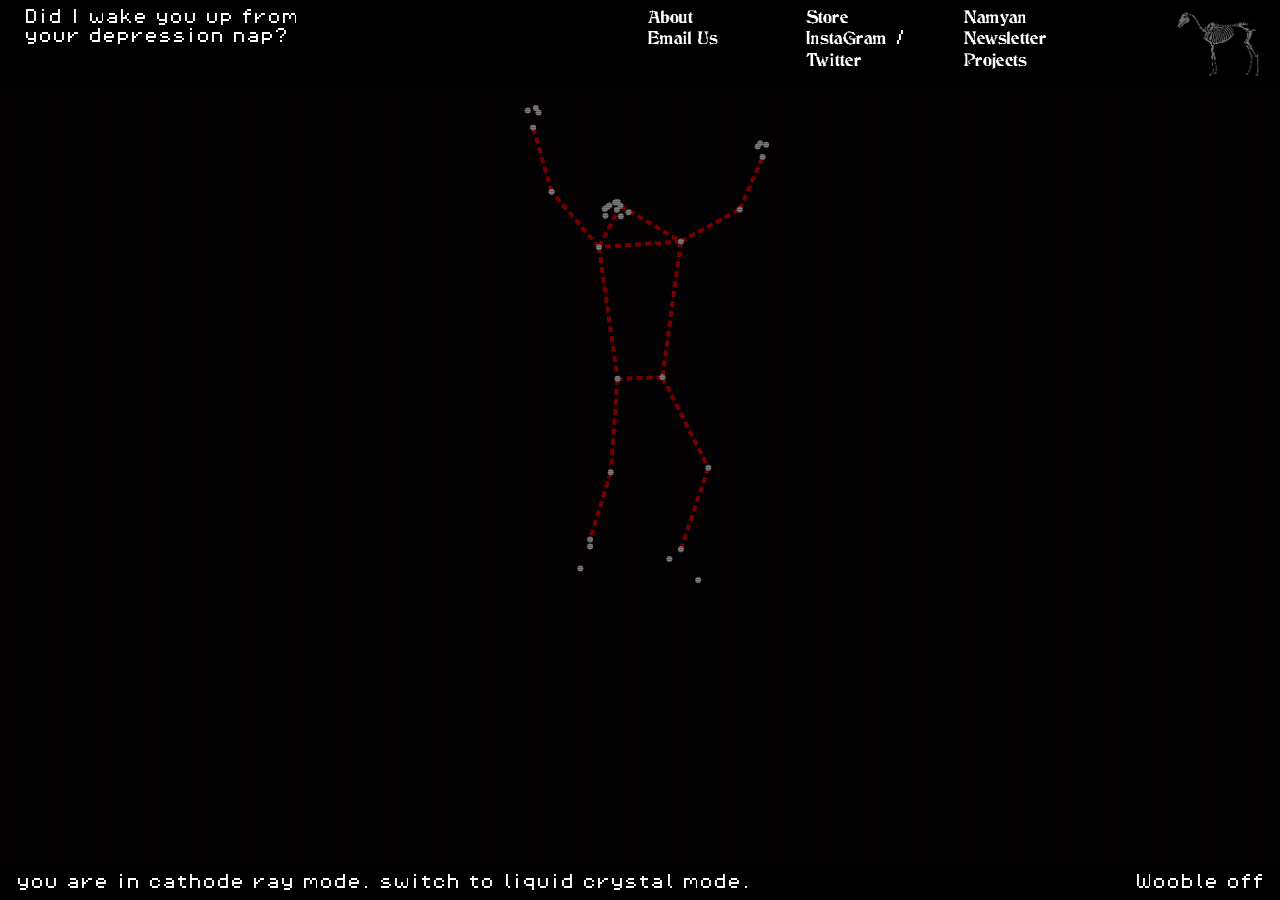
==== commit b592d907: "swap twitter url, point newsletter to substack" ====
--- a/about.html
+++ b/about.html
@@ -56,7 +56,7 @@
     <div class="grid-4">
       <ul class="nav">
        <li><a id="link-about" href="about.html">About</a></li>
-       <li><a id="" href="mailto:namyan@namyan.org">Email Us</a></li>
+       <li><a id="" href="mailto:namyan.co@gmail.com">Email Us</a></li>
         <!-- <li><a id="link-projects" href="projects.html">Projects</a></li> -->
       </ul>
     </div>
@@ -64,13 +64,13 @@
       <ul class="nav">
                <li><a id="link-support" href="store.html">Store</a></li>
                 <li><a id="" href="https://instagram.com/namyan.co" target="_blank">InstaGram</a> / 
-            <a href="https://twitter.com/namyan" target="_blank">Twitter</a>
+            <a href="https://x.com/Namyanco" target="_blank">Twitter</a>
         <!-- <li><a id="link-support" href="store.html">Store</a></li> -->
       </ul>
     </div>
     <div class="grid-4">
       <ul class="nav">
-        <li><a id="link-newsletter" href="newsletter.html" target="_blank">Namyan Newsletter</a></li>
+        <li><a id="link-newsletter" href="https://namyan.substack.com" target="_blank">Namyan Newsletter</a></li>
         <li><a id="link-projects" href="projects.html">Projects</a></li>
         </li>
       </ul>
@@ -89,10 +89,10 @@
   <h2><a id="link-projects" href="projects.html">Projects</a></h2>
   <h2><a id="link-about" href="about.html">About</a></h2>
   <h2><a id="link-store" href="store.html">Store</a></h2>
-  <h2><a id="link-newsletter" href="newsletter.html" target="_blank">Namyan Newsletter</a></h2>
-  <h2><a id="" href="mailto:namyan@gmail.com">Email</a></h2>
+  <h2><a id="link-newsletter" href="https://namyan.substack.com" target="_blank">Namyan Newsletter</a></h2>
+  <h2><a id="" href="mailto:namyan.co@gmail.com">Email</a></h2>
   <h2><a id="" href="https://instagram.com/namyan.co" target="_blank">InstaGram</a></h2>
-  <h2><a href="https://twitter.com/namyan" target="_blank">Twitter</a></h2>
+  <h2><a href="https://x.com/Namyanco" target="_blank">Twitter</a></h2>
 </div>
 
   
